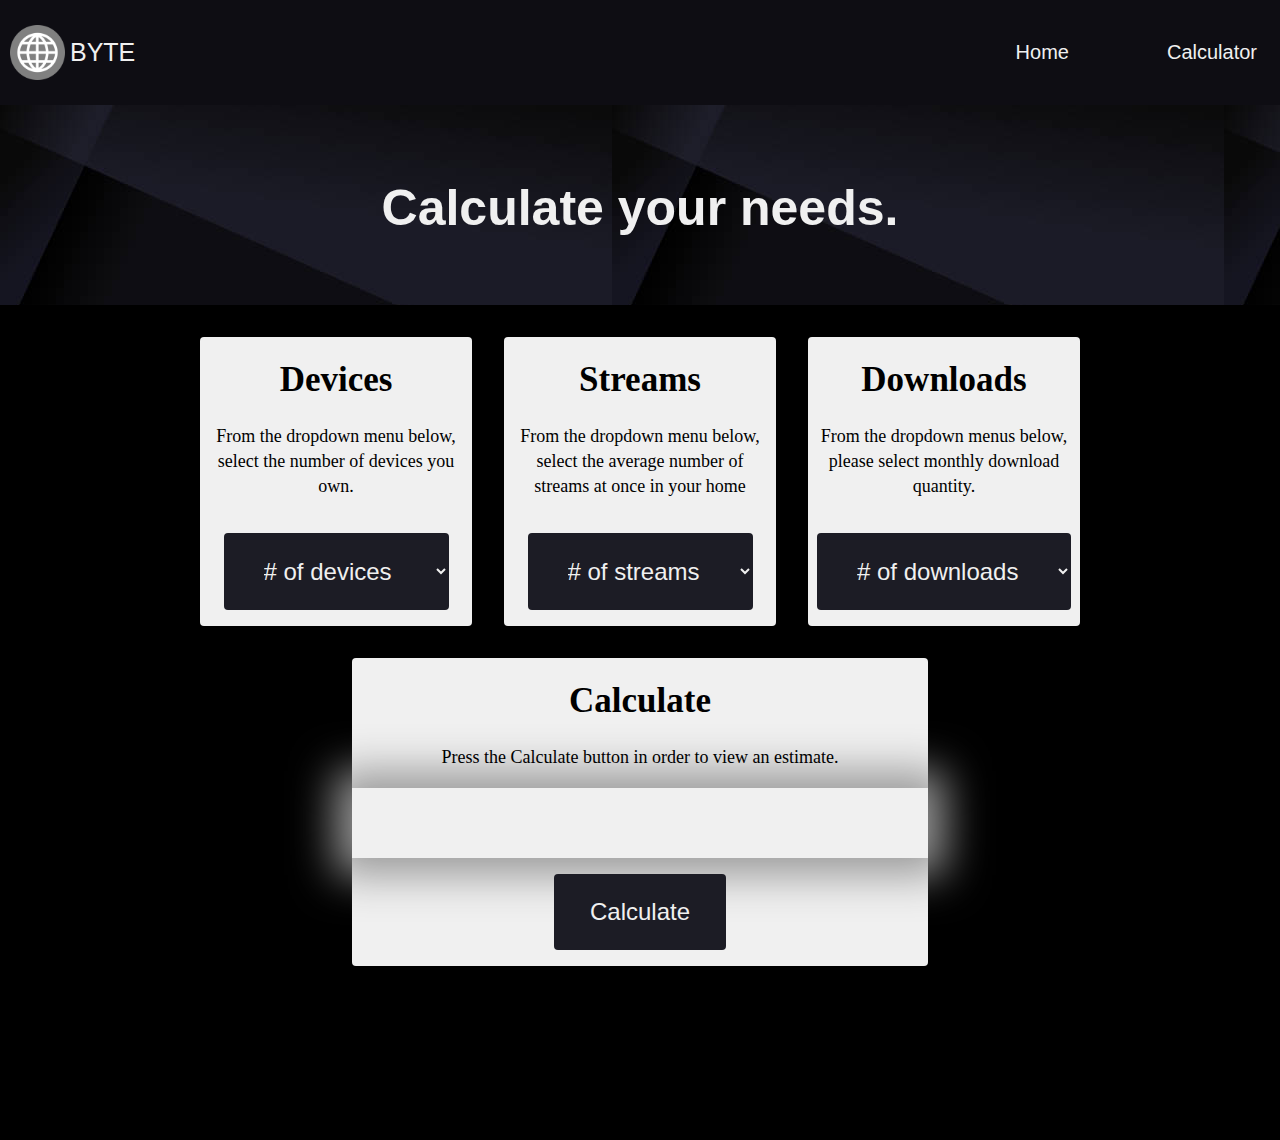
==== calculator.html @ 23240159 "Calculator Page Created" ====
<!DOCTYPE html>
<html lang="en">
<head>
    <meta charset="UTF-8">
    <meta http-equiv="X-UA-Compatible" content="IE=edge">
    <meta name="viewport" content="width=device-width, initial-scale=1.0">
    <title>Calculator</title>
    <link rel="stylesheet" href="styles.css">
    <script src="calc_func.js"></script>
</head>
<body>
    <div class="header">
        <nav>
            <img src="images/internet-icon.png" class="logo"/>
            <div class="webname">
                BYTE
            </div>
            <ul class="nav-links">
                <li><a href="index.html">Home<a><li>
                <li><a href="calculator.html">Calculator</a></li>
            </ul>
        </nav>
    </div>
    <div class="calc_container">
        <div class="calc_title">
            <p>Calculate your needs.</p> 
        </div>
        <main class="calc_content">
            <div class="calc_section_1">
                <h1 class="calc_body_header">Devices</h1>
                <div class= calc_body_text>
                    <p> From the dropdown menu below, select the number of devices you own.
                    </p>
                </div>
                <div class="device_num_select">
                    <select>
                        <option value=""># of devices</option>
                        <option value="">1 Device</option>
                        <option value="">2 Devices</option>
                        <option value="">3 Devices</option>
                        <option value="">4 Devices</option>
                        <option value="">5 Devices</option>
                        <option value="">6 Devices</option>
                        <option value="">7 Devices</option>
                        <option value="">8 Devices</option>
                        <option value="">9 Devices</option>
                        <option value="">10+ Devices</option>
                        </select>
                </div>
            </div>
            <div class="calc_section_1">
                <h1 class="calc_body_header">Streams</h1>
                <div class= calc_body_text>
                    <p> From the dropdown menu below, select the average number of streams at once in your home
                    </p>
                </div>
                    <div class="device_num_select">
                        <select>
                            <option value=""># of streams</option>
                            <option value="">1 Stream</option>
                            <option value="">2 Streams</option>
                            <option value="">3 Streams</option>
                            <option value="">4 Streams</option>
                            <option value="">5+ Streams</option>
                        </select>
                    </div>
            </div>
            <div class="calc_section_1">
                <h1 class="calc_body_header">Downloads</h1>
                <div class= calc_body_text>
                    <p> From the dropdown menus below, please select monthly download quantity.
                    </p>
                </div>
                    <div class="device_num_select">
                        <select>
                            <option value=""># of downloads</option>
                            <option value="">Infrequent</option>
                            <option value="">Regular</option>
                            <option value="">Frequent</option>
                        </select>
                </div>
            </div>
            <div class="calc_section_4">
                <h1 class="calc_body_header">Calculate</h1>
                <div class= calc_body_text>
                    <p> Press the Calculate button in order to view an estimate.
                    </p>
                </div>
                <div id="display"></div>
                <div class="calc_btn">
                        <button type="button">Calculate</button>
                </div>
            </div>
        </main>
    </div>
</body>
</html>
---- styles.css ----
body {
    margin: 0;
    padding-bottom: 50px;
    background-image: url(../images/background.jpeg);
}

*, *::before, *::after {
    box-sizing: border-box;
}

.header{
    position: sticky; top: 0;
    background-color: #202020;
    z-index: 1;
}
nav {
    display: flex;
    align-self: flex-start;
    align-items: center;
    justify-content: space-between;
    font-family: arial, helvetica, sans-serif;
    background-color: #0E0D13;
}

.logo {
    position: relative; left: 10px;
    width: 55px;
    height: 55px;
    position: absolute;
}

.webname {
    position: relative; left: 70px;
    font-size: 25px;
    color: #F0F0F0;
}

.nav-links{
    padding: 5px 0;
}

.nav-links li{
    display: inline-block;
    padding: 20px;
}

.nav-links li a {
    text-decoration: none;
    color: #F0F0F0;
    padding: 3px;
    font-size: 20px;
}

a:hover {
    background-color: #1C1C25;
}

.title {
    text-align: center;
    font-size: 50px;
    font-weight: bold;
    position: relative; bottom: 275px;
    font-family: arial, helvetica, sans-serif;
    color: #F0F0F0
}

.cards {
    display: flex;
    align-items: flex-start;
    justify-content: center;
    position: relative; top: 200px;
    font-family: arial, helvetica, sans-serif;
}

.card1 {
    display: block;
    top: 0px;
    position: relative;
    max-width: 262px;
    background-color: #DDDDDD;
    color: black;
    text-align: center;
    border-radius: 1px;
    margin: 1rem;
    text-decoration: none;
    overflow: hidden;
    border: 4px solid black;
    
}

.card1:hover {
    transform: scale(1.1);
    transition: transform 0.2s ease;
    background-color: #F0F0F0;
}

.card2 {
    display: block;
    top: 0px;
    position: relative;
    max-width: 262px;
    background-color: #DDDDDD;
    color: black;
    text-align: center;
    border-radius: 1px;
    margin: 1rem;
    text-decoration: none;
    overflow: hidden;
    border: 4px solid black;
}

.card2:hover {
    transform: scale(1.1);
    transition: transform 0.2s ease;
    background-color: #F0F0F0;
}

.card3 {
    display: block;
    top: 0px;
    position: relative;
    max-width: 262px;
    background-color: #DDDDDD;
    color: black;
    text-align: center;
    border-radius: 1px;
    margin: 1rem;
    text-decoration: none;
    overflow: hidden;
    border: 4px solid ;
}

.card3:hover {
    transform: scale(1.1);
    transition: transform 0.2s ease;
    background-color: #F0F0F0;
}

.container {
    background-color: black;
    z-index: -2;
    padding: 1.5rem;
}

.content {
    position: relative; top: 50px;
    display: flex;
    flex-wrap: wrap;
    gap: 2rem;
    justify-content: center;
}

.section_1 {
    background-color: #F0F0F0;
    gap: 1.5rem;
    justify-content: center;
    max-width: 75rem;
    border-radius: 4px;
}

.body_photo_1 {
    float: left;
    max-width: 300px;
    max-height: 500px;
    shape-outside: circle;
    border: 3px solid black;
    margin: 10px; 
}

.body_header {
    padding-left: 10px;
    padding-right: 10px;
    font-size: 35px;
}

.body_text {
    padding: 0px 10px;
    font-size: 18px;
    line-height:25px;
}

.section_2 {
    background-color: #F0F0F0;
    gap: 1.5rem;
    justify-content: center;
    max-width: 75rem;
    border-radius: 4px;
}

.body_photo_2 {
    float: right;
    max-width: 300px;
    max-height: 500px;
    border: 3px solid black;
    margin: 10px;
   
}

.section_3 {
    background-color: #F0F0F0;
    gap: 1.5rem;
    justify-content: center;
    max-width: 75rem;
    border-radius: 4px;
}

.body_photo_3 {
    float: left;
    max-width: 300px;
    max-height: 500px;
    border: 3px solid black;
    margin: 10px;
   
}

.section_4 {
    background-color: #F0F0F0;
    gap: 1.5rem;
    justify-content: center;
    max-width: 75rem;
    border-radius: 4px;
}

.body_photo_4 {
    float: right;
    max-width: 300px;
    max-height: 500px;
    border: 3px solid black;
    margin: 10px;
   
}

.calc_container {
    position: relative; top: 200px;
    background-color: black;
    padding: 1.5rem;
}

.calc_title {
    text-align: center;
    font-size: 50px;
    font-weight: bold;
    position: relative; bottom: 200px;
    font-family: arial, helvetica, sans-serif;
    color: #F0F0F0
}

.calc_content {
    position: relative; top: -150px;
    display: flex;
    flex-wrap: wrap;
    gap: 2rem;
    justify-content: center;
}

.calc_section_1 {
    background-color: #F0F0F0;
    gap: 1.5rem;
    justify-content: center;
    max-width: 17rem;
    border-radius: 4px;
}

.calc_body_header {
    display: flex;
    justify-content: center;
    padding-left: 10px;
    padding-right: 10px;
    font-size: 35px;
}

.calc_body_text {
    text-align: center;
    padding: 0px 10px;
    font-size: 18px;
    line-height:25px;
}

select {
    border-radius: 4px;
    box-shadow: 0 10px 25px rgba(0, 0, 0, 0.);
    font-size: 1.5rem;
    padding: 1em 1.5em;
    margin: 1rem 1rem;
    background:#1C1C25;
    color: #F0F0F0;
    border: 0;
}

.device_num_select {
    display: flex;
    justify-content: center;
}

.calc_section_4 {
    background-color: #F0F0F0;
    gap: 1.5rem;
    justify-content: center;
    min-width: 36rem;
    max-width: 72rem;
    border-radius: 4px;
}

#display { 
    box-shadow: 0px 0px 43px 17px rgba(153,153,153,1);  
    height: 70px;
    line-height: 70px;
    padding: 16px 8px;
    border-radius: 4px solid red;
    color: green;
}

button {
    border-radius: 4px;
    box-shadow: 0 10px 25px rgba(0, 0, 0, 0.);
    font-size: 1.5rem;
    padding: 1em 1.5em;
    margin: 1rem 1rem;
    background:#1C1C25;
    color: #F0F0F0;
    border: 0;
}

button:active {
    background:#3A3A43;
}

.calc_btn {
    display: flex;
    justify-content: center;
}
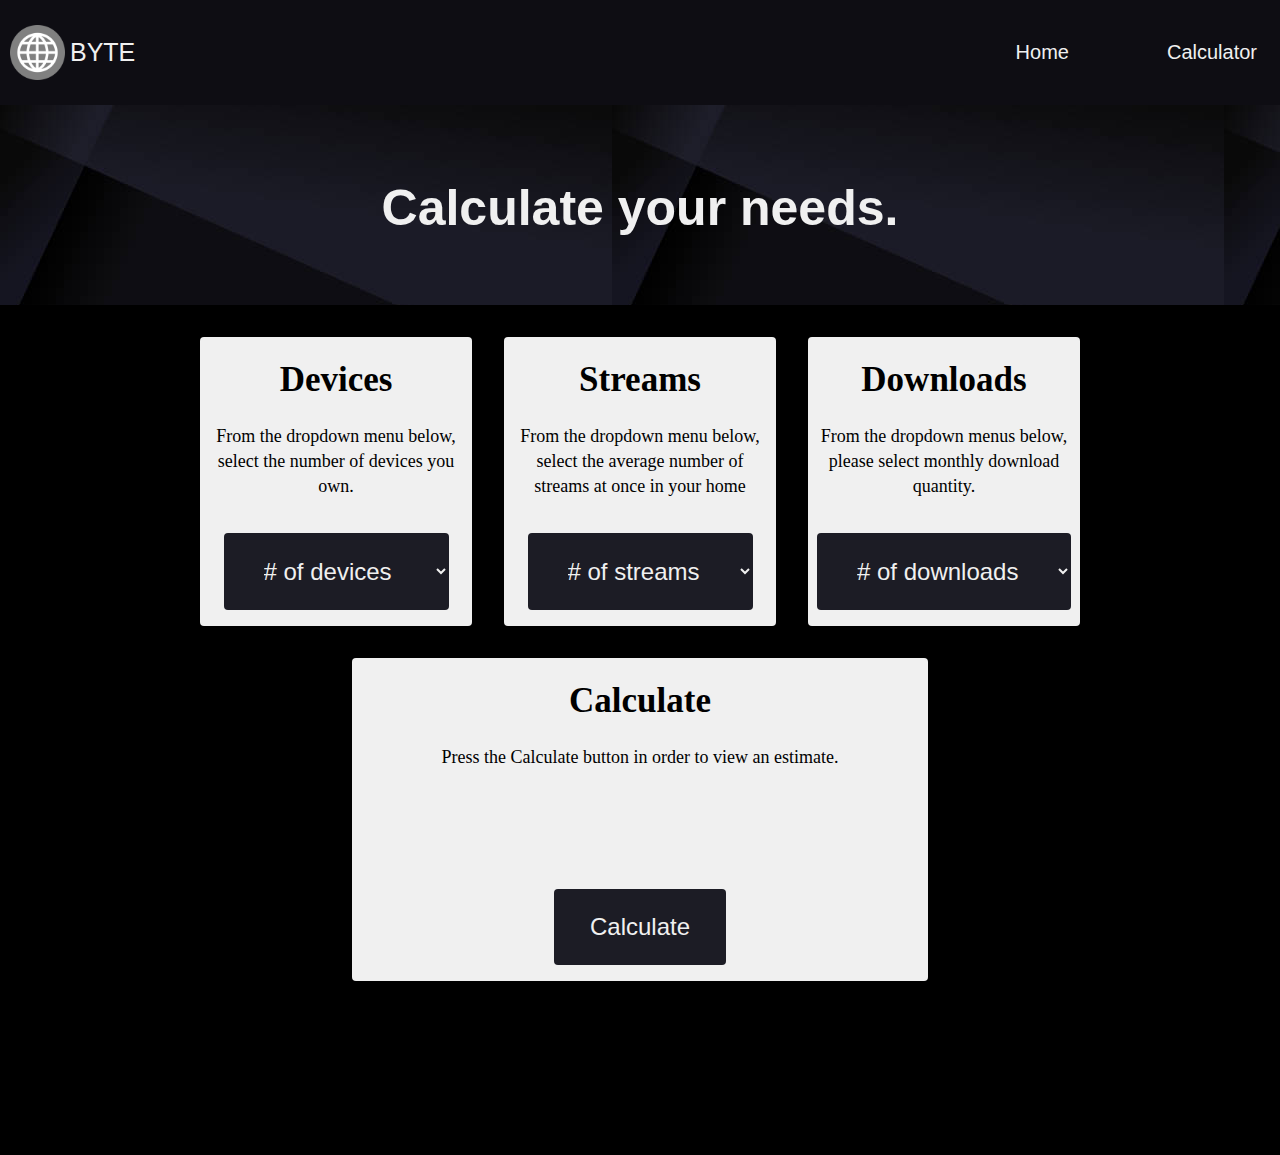
==== commit e4881028: "JavaScript implemented" ====
--- a/calculator.html
+++ b/calculator.html
@@ -6,7 +6,6 @@
     <meta name="viewport" content="width=device-width, initial-scale=1.0">
     <title>Calculator</title>
     <link rel="stylesheet" href="styles.css">
-    <script src="calc_func.js"></script>
 </head>
 <body>
     <div class="header">
@@ -33,18 +32,18 @@
                     </p>
                 </div>
                 <div class="device_num_select">
-                    <select>
-                        <option value=""># of devices</option>
-                        <option value="">1 Device</option>
-                        <option value="">2 Devices</option>
-                        <option value="">3 Devices</option>
-                        <option value="">4 Devices</option>
-                        <option value="">5 Devices</option>
-                        <option value="">6 Devices</option>
-                        <option value="">7 Devices</option>
-                        <option value="">8 Devices</option>
-                        <option value="">9 Devices</option>
-                        <option value="">10+ Devices</option>
+                    <select id="device_list">
+                        <option value="0" selected="selected"># of devices</option>
+                        <option value="25">1 Device</option>
+                        <option value="50">2 Devices</option>
+                        <option value="75">3 Devices</option>
+                        <option value="100">4 Devices</option>
+                        <option value="125">5 Devices</option>
+                        <option value="150">6 Devices</option>
+                        <option value="175">7 Devices</option>
+                        <option value="200">8 Devices</option>
+                        <option value="225">9 Devices</option>
+                        <option value="250">10+ Devices</option>
                         </select>
                 </div>
             </div>
@@ -55,13 +54,13 @@
                     </p>
                 </div>
                     <div class="device_num_select">
-                        <select>
-                            <option value=""># of streams</option>
-                            <option value="">1 Stream</option>
-                            <option value="">2 Streams</option>
-                            <option value="">3 Streams</option>
-                            <option value="">4 Streams</option>
-                            <option value="">5+ Streams</option>
+                        <select id="stream_list">
+                            <option value="0"># of streams</option>
+                            <option value="25">1 Stream</option>
+                            <option value="50">2 Streams</option>
+                            <option value="100">3 Streams</option>
+                            <option value="200">4 Streams</option>
+                            <option value="350">5+ Streams</option>
                         </select>
                     </div>
             </div>
@@ -72,11 +71,11 @@
                     </p>
                 </div>
                     <div class="device_num_select">
-                        <select>
-                            <option value=""># of downloads</option>
-                            <option value="">Infrequent</option>
-                            <option value="">Regular</option>
-                            <option value="">Frequent</option>
+                        <select id="download_list">
+                            <option value="0GB"># of downloads</option>
+                            <option value="250GB">Infrequent</option>
+                            <option value="1TB">Regular</option>
+                            <option value="Unlimited">Frequent</option>
                         </select>
                 </div>
             </div>
@@ -88,10 +87,12 @@
                 </div>
                 <div id="display"></div>
                 <div class="calc_btn">
-                        <button type="button">Calculate</button>
+                        <button onclick ="deviceDropDown()">Calculate</button>
+
                 </div>
             </div>
         </main>
     </div>
+<script src="calc_func.js"></script>
 </body>
 </html>--- a/styles.css
+++ b/styles.css
@@ -302,12 +302,13 @@
 }
 
 #display { 
-    box-shadow: 0px 0px 43px 17px rgba(153,153,153,1);  
+    font-size: 23px;
+    text-align: center;
     height: 70px;
-    line-height: 70px;
-    padding: 16px 8px;
-    border-radius: 4px solid red;
-    color: green;
+    margin: 15px;
+    padding-left: 15px;
+    padding-right:15px;
+    border-radius: 4px;
 }
 
 button {
